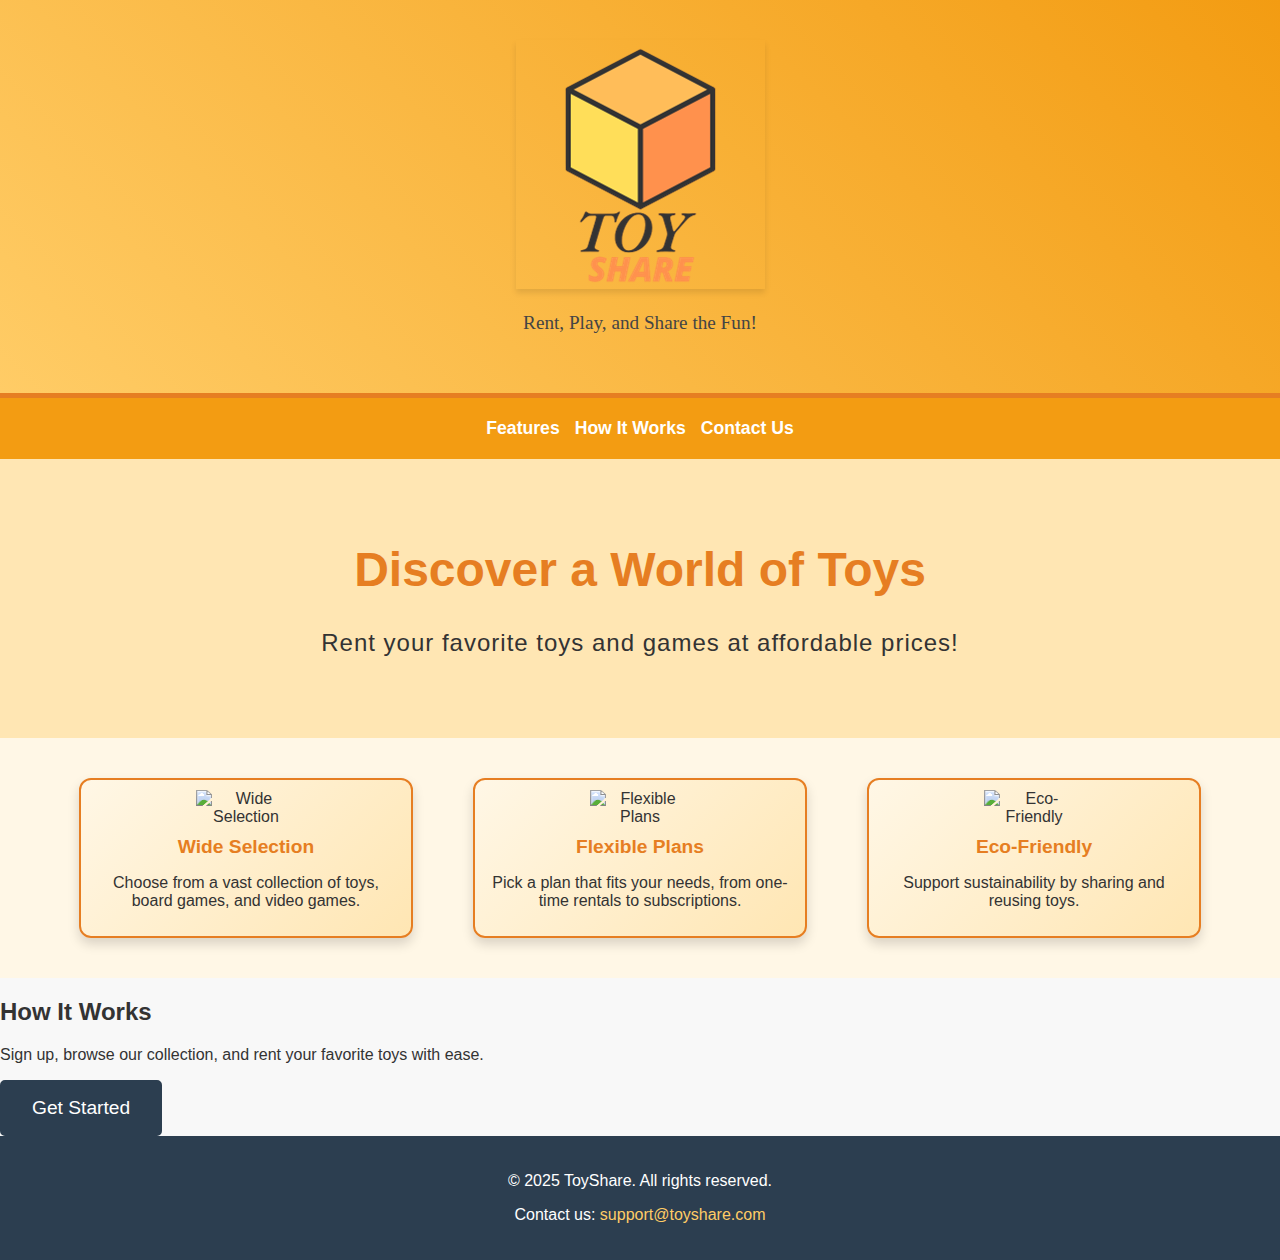
==== index.html @ 13f4dc5a "Add files via upload" ====
<!DOCTYPE html>
<html lang="en">
<head>
    <meta charset="UTF-8">
    <meta name="viewport" content="width=device-width, initial-scale=1.0">
    <title>ToyShare - Rent & Play</title>
    <link href="style.css" rel="stylesheet" type="text/css" />
</head>
<body>
    <header>
        <img src="image.png" alt="ToyShare Logo">
        <p>Rent, Play, and Share the Fun!</p>
    </header>

    <nav>
        <a href="#features">Features</a>
        <a href="#how-it-works">How It Works</a>
        <a href="#contact">Contact Us</a>
    </nav>

    <div class="hero">
        <h1>Discover a World of Toys</h1>
        <p>Rent your favorite toys and games at affordable prices!</p>
    </div>

    <section id="features" class="features">
        <div class="feature">
            <img src="https://via.placeholder.com/100" alt="Wide Selection">
            <h3>Wide Selection</h3>
            <p>Choose from a vast collection of toys, board games, and video games.</p>
        </div>
        <div class="feature">
            <img src="https://via.placeholder.com/100" alt="Flexible Plans">
            <h3>Flexible Plans</h3>
            <p>Pick a plan that fits your needs, from one-time rentals to subscriptions.</p>
        </div>
        <div class="feature">
            <img src="https://via.placeholder.com/100" alt="Eco-Friendly">
            <h3>Eco-Friendly</h3>
            <p>Support sustainability by sharing and reusing toys.</p>
        </div>
    </section>

    <section id="how-it-works" class="cta">
        <h2>How It Works</h2>
        <p>Sign up, browse our collection, and rent your favorite toys with ease.</p>
        <a href="#">Get Started</a>
    </section>

    <footer id="contact">
        <p>&copy; 2025 ToyShare. All rights reserved.</p>
        <p>Contact us: <a href="mailto:support@toyshare.com">support@toyshare.com</a></p>
    </footer>

    <script src="script.js"></script>
</body>
</html>
---- style.css ----
/* General Styles */
    @media (max-width: 768px) {
        nav {
            flex-direction: column;
            gap: 10px;
        }

        .features {
            flex-direction: column;
        }

        .feature {
            width: 100%;
        }
    }

    @keyframes slideInFromBottom {
        from {
            transform: translateY(50px);
            opacity: 0;
        }
        to {
            transform: translateY(0);
            opacity: 1;
        }
    }

    body {
        font-family: 'Roboto', sans-serif; /* Modern font for body */
        margin: 0;
        padding: 0;
        box-sizing: border-box;
        color: #333;
        font-size: 18px; /* Adjust base font size */
        background-color: #f8f8f8;
        background-image: url('https://www.transparenttextures.com/patterns/old-wall.png'); /* Add an antique texture */
    }
    body {
        font-family: 'Roboto', sans-serif; /* Use a modern font */
        font-size: 16px; /* Adjust base font size */
    }

    /* Header */
    header {
        text-align: center;
        font-family: 'Georgia', serif; /* Traditional serif for headers */
        background-color: #ffcc66; /* Light yellow-orange */
        background: linear-gradient(45deg, #ffcc66, #f39c12); /* Slightly less aggressive gradient */
        padding: 40px 20px; /* More padding for a bolder, timeless look */
        color: #444;
        border-bottom: 5px solid #e67e22; /* Add a traditional border line */
        box-shadow: 0 4px 6px rgba(0, 0, 0, 0.2); /* Enhance depth */
    }

    header img {
        max-width: 400px;
        height: auto;
        box-shadow: 0 4px 6px rgba(0, 0, 0, 0.1);
    }

    header h1 {
        font-family: 'Georgia', serif; /* Traditional serif for headers */
        font-size: 2.5rem; /* Bold traditional serif for the header */
        letter-spacing: 1px; /* Slight letter spacing */
        font-style: italic;
    }

    header p {
        font-size: 1.2rem;
    }

    /* Navigation */
    nav {
        display: flex;
        justify-content: center;
        gap: 15px;
        background-color: #f39c12; /* Deep yellow-orange */
        padding: 20px 0; /* Add extra padding for a more balanced look */
    }

    nav a {
        color: #fff;
        text-decoration: none;
        font-weight: bold;
        font-size: 1.1rem;
        transition: color 0.3s ease, transform 0.2s ease;
    }

    nav a:hover {
        text-decoration: underline;
        color: #ffcc66;
        transform: translateY(-2px); /* Subtle movement for classic button hover effect */
        background-color: rgba(255, 204, 102, 0.2); /* Add a light background effect */
        padding: 8px 12px; /* Slight padding for hover effect */
        border-radius: 5px; /* Rounded background */
    }

    .cta a {
        display: inline-block;
        background-color: #2c3e50; /* Classic dark blue for buttons */
        color: #fff;
        text-decoration: none;
        border-radius: 5px;
        transition: background-color 0.3s ease, transform 0.3s ease;
        padding: 15px 30px; /* Larger padding for emphasis */
        font-size: 1.2rem;
        border: 2px solid #2c3e50; /* Add a classic border */
    }

    .cta a:hover {
        background-color: #34495e; /* Slightly darker blue */
        transform: scale(1.05); /* Slight scale effect for classic button feel */
    }

    /* Hero Section */
    .hero {
        background-color: #ffe6b3; /* Light, classic yellow */
        text-align: center;
        padding: 50px 20px;
        animation: fadeIn 2s ease-in-out, slideInFromBottom 1s ease-out;
    }

    .hero h1 {
        color: #e67e22;
        font-size: 3rem; /* Larger heading */
        margin-bottom: 20px;
    }

    .hero p {
        letter-spacing: 1px; /* Add some letter spacing for a vintage effect */
        font-size: 1.5rem; /* Slightly smaller for body text */
        line-height: 1.8; /* Improve readability */
    }

    /* Features Section */
    .features {
        display: flex;
        justify-content: center;
        gap: 20px;
        flex-wrap: wrap;
        padding: 20px;
        background-color: #fff7e6; /* Very light orange */
    }

    .feature {
        text-align: center;
        width: 25%;
        margin: 20px;
        border: 2px solid #e67e22; /* Slightly thicker, traditional border */
        border-top: 2px solid #e67e22; /* Classic thin divider */
        box-shadow: 0 6px 12px rgba(0, 0, 0, 0.15); /* Stronger shadow for depth */
        border-radius: 12px; /* Slightly rounded corners for a more classic feel */
        padding: 10px;
        transition: transform 0.3s ease, box-shadow 0.3s ease;
        background: linear-gradient(135deg, #fff7e6, #ffe6b3);
    }

    .feature img {
        max-width: 100px;
        height: auto;
    }

    .feature h3 {
        font-size: 1.2rem;
        color: #e67e22;
        margin: 10px 0;
    }

    .feature:hover {
        transform: scale(1.05); /* Subtle scaling for engagement */
        box-shadow: 0 8px 16px rgba(0, 0, 0, 0.2); /* Enhanced shadow on hover */
    }

    footer {
        text-align: center;
        padding: 20px;
        background-color: #2c3e50;
        color: #fff;
        font-size: 1rem;
    }

    footer a {
        color: #ffcc66;
        text-decoration: none;
    }

    footer a:hover {
        text-decoration: underline;
    }

    .feature p {
        font
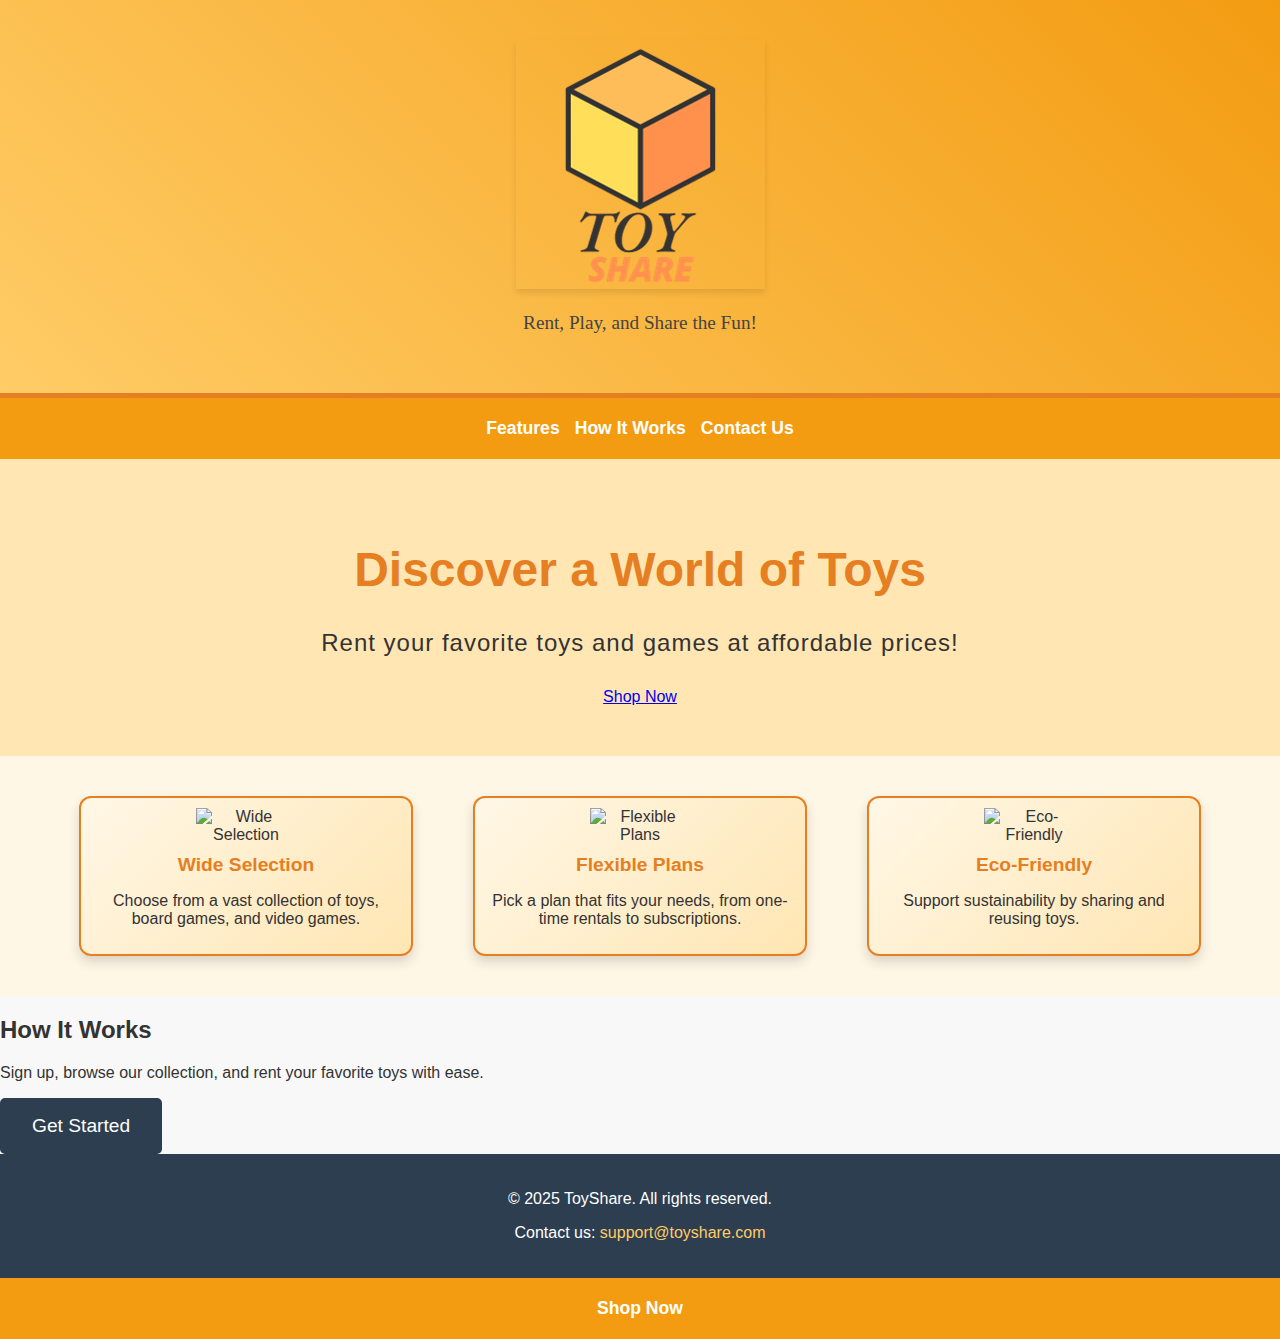
==== commit bd4f7a78: "Update index.html" ====
--- a/index.html
+++ b/index.html
@@ -21,6 +21,7 @@
     <div class="hero">
         <h1>Discover a World of Toys</h1>
         <p>Rent your favorite toys and games at affordable prices!</p>
+        <a href="/shop/index.html" class="cta-btn">Shop Now</a>
     </div>
 
     <section id="features" class="features">
@@ -52,6 +53,10 @@
         <p>Contact us: <a href="mailto:support@toyshare.com">support@toyshare.com</a></p>
     </footer>
 
+    <nav>
+        <a href="/shop/index.html" class="shop-btn">Shop Now</a> <!-- eShop link -->
+    </nav>
+
     <script src="script.js"></script>
 </body>
-</html>+</html>
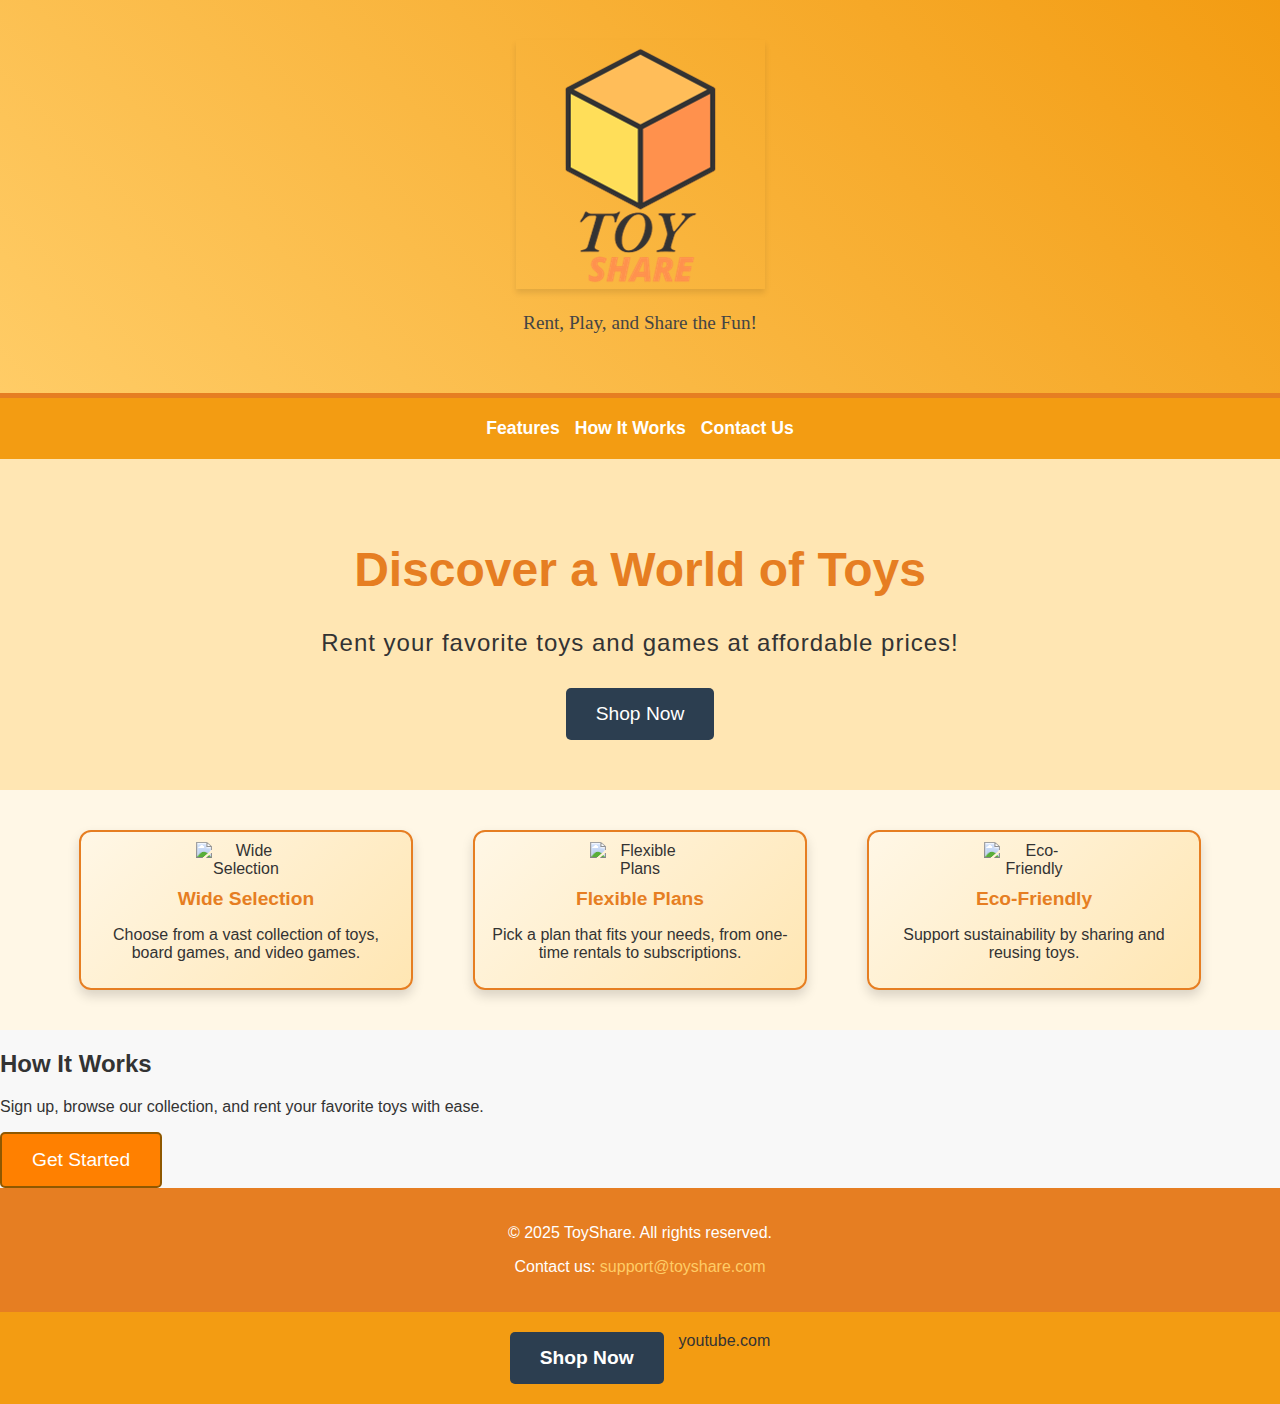
==== commit 50c7d0c4: "Update index.html" ====
--- a/index.html
+++ b/index.html
@@ -54,7 +54,7 @@
     </footer>
 
     <nav>
-        <a href="/shop/index.html" class="shop-btn">Shop Now</a> <!-- eShop link -->
+        <a href="/shop/index.html" class="shop-btn">Shop Now</a>youtube.com
     </nav>
 
     <script src="script.js"></script>
--- a/style.css
+++ b/style.css
@@ -97,18 +97,18 @@
 
     .cta a {
         display: inline-block;
-        background-color: #2c3e50; /* Classic dark blue for buttons */
+        background-color: #ff8000; /* Classic dark blue for buttons */
         color: #fff;
         text-decoration: none;
         border-radius: 5px;
         transition: background-color 0.3s ease, transform 0.3s ease;
         padding: 15px 30px; /* Larger padding for emphasis */
         font-size: 1.2rem;
-        border: 2px solid #2c3e50; /* Add a classic border */
+        border: 2px solid #8f5800; /* Add a classic border */
     }
 
     .cta a:hover {
-        background-color: #34495e; /* Slightly darker blue */
+        background-color: #d4801b; /* Slightly darker blue */
         transform: scale(1.05); /* Slight scale effect for classic button feel */
     }
 
@@ -130,6 +130,22 @@
         letter-spacing: 1px; /* Add some letter spacing for a vintage effect */
         font-size: 1.5rem; /* Slightly smaller for body text */
         line-height: 1.8; /* Improve readability */
+    }
+
+    .shop-btn, .cta-btn {
+        display: inline-block;
+        padding: 15px 30px;
+        background-color: #2c3e50; /* Classic dark blue */
+        color: #fff;
+        text-decoration: none;
+        border-radius: 5px;
+        font-size: 1.2rem;
+        transition: background-color 0.3s ease, transform 0.3s ease;
+    }
+
+    .shop-btn:hover, .cta-btn:hover {
+        background-color: #34495e; /* Slightly darker blue */
+        transform: scale(1.05);
     }
 
     /* Features Section */
@@ -174,7 +190,7 @@
     footer {
         text-align: center;
         padding: 20px;
-        background-color: #2c3e50;
+        background-color: #e67e22;
         color: #fff;
         font-size: 1rem;
     }
@@ -189,4 +205,4 @@
     }
 
     .feature p {
-        font+        font
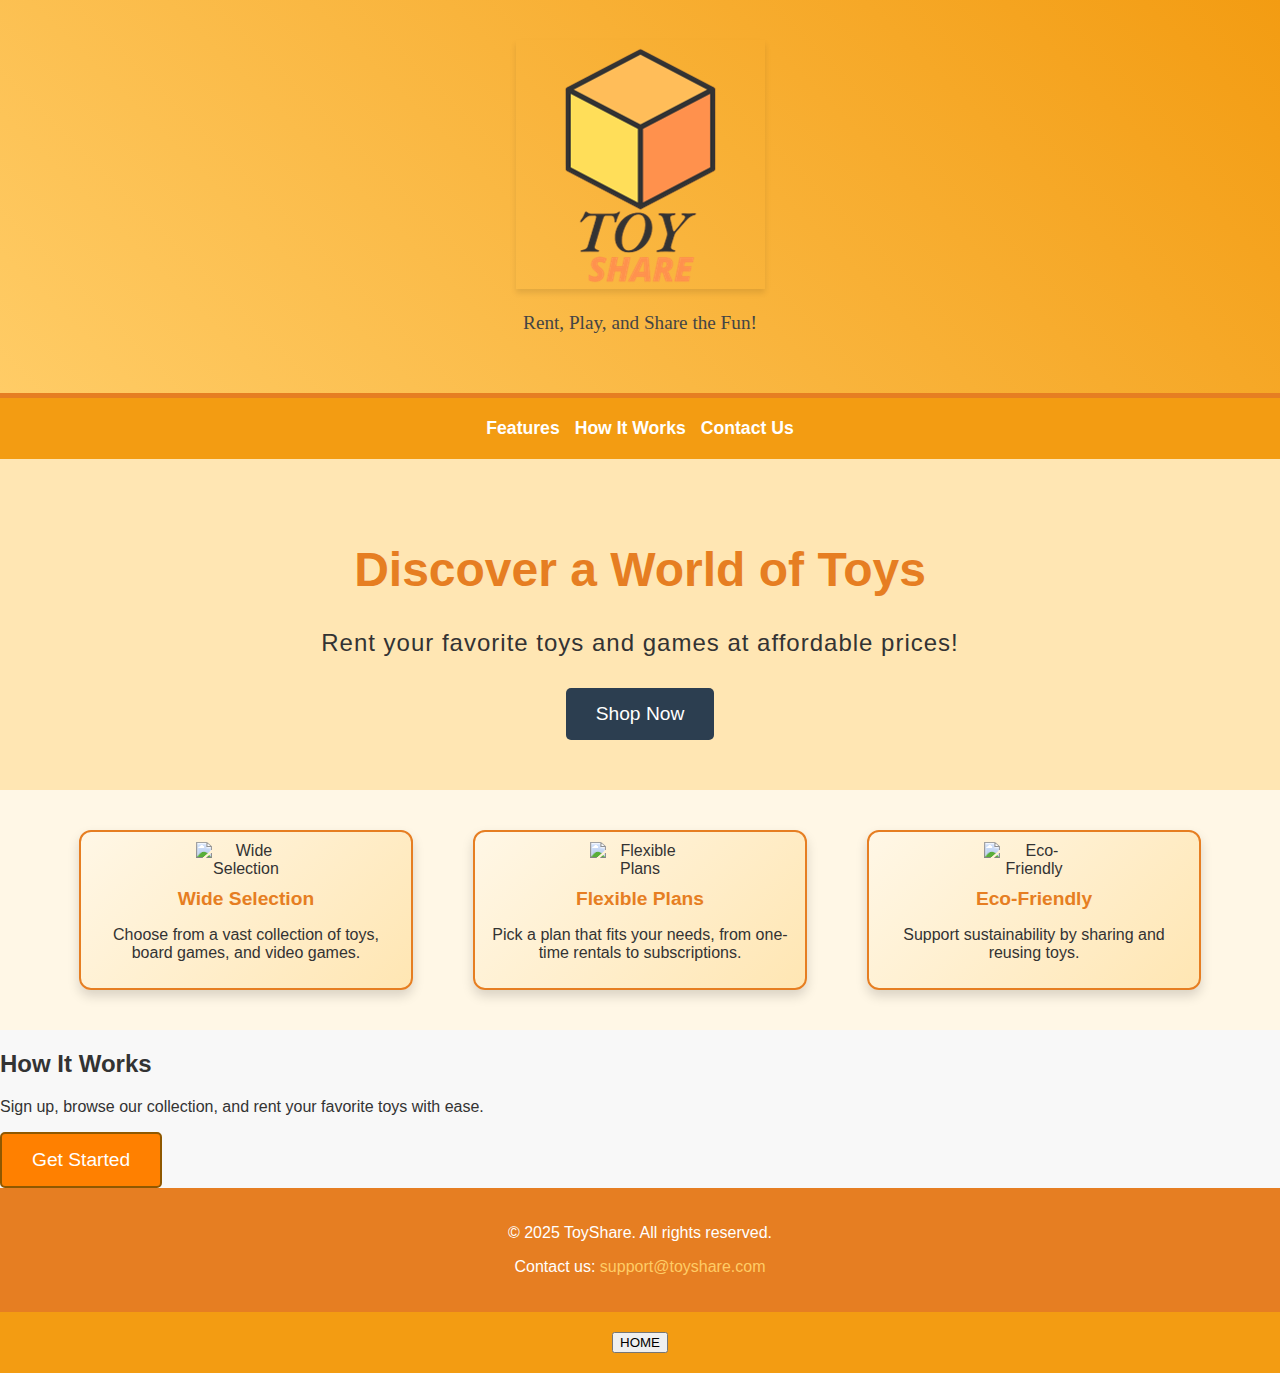
==== commit d9ad852f: "Update index.html" ====
--- a/index.html
+++ b/index.html
@@ -54,7 +54,7 @@
     </footer>
 
     <nav>
-        <a href="/shop/index.html" class="shop-btn">Shop Now</a>youtube.com
+        <button onclick="window.location.href = 'https://fragiskosmax.github.io/ToyShare/shop/index.html';">HOME</button>
     </nav>
 
     <script src="script.js"></script>
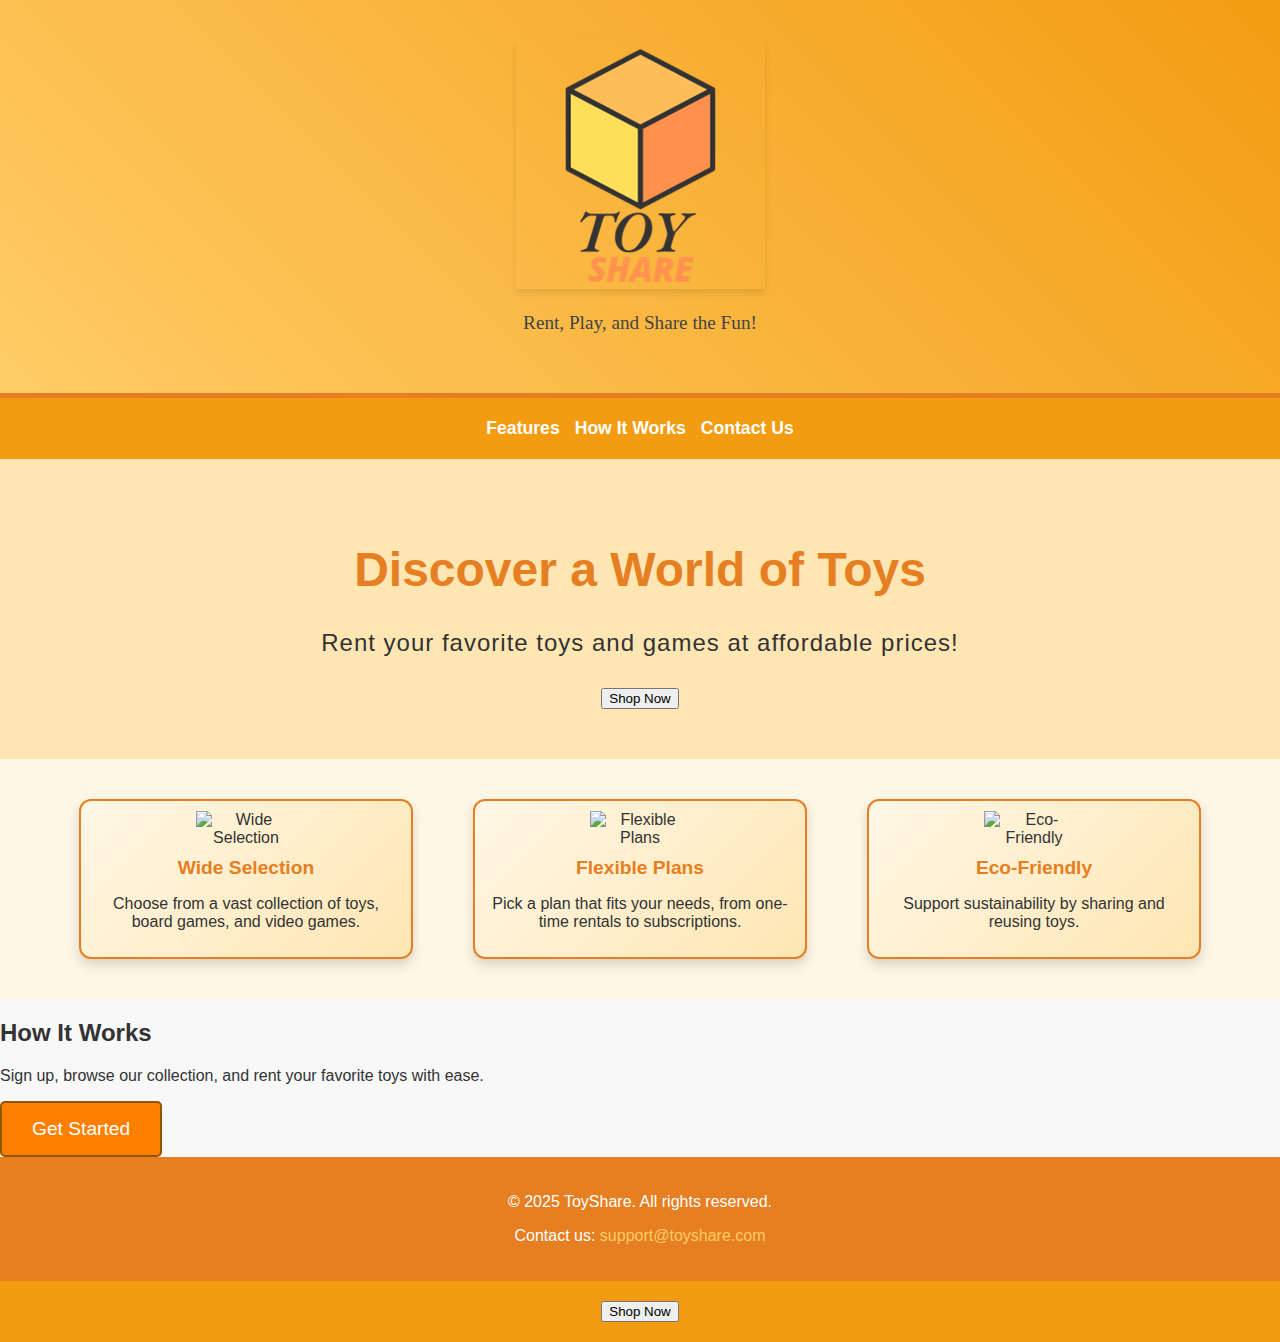
==== commit 7cae81cd: "Update index.html" ====
--- a/index.html
+++ b/index.html
@@ -21,7 +21,7 @@
     <div class="hero">
         <h1>Discover a World of Toys</h1>
         <p>Rent your favorite toys and games at affordable prices!</p>
-        <a href="/shop/index.html" class="cta-btn">Shop Now</a>
+        <button onclick="window.location.href = 'https://fragiskosmax.github.io/ToyShare/shop/index.html';">Shop Now</button>
     </div>
 
     <section id="features" class="features">
@@ -54,7 +54,7 @@
     </footer>
 
     <nav>
-        <button onclick="window.location.href = 'https://fragiskosmax.github.io/ToyShare/shop/index.html';">HOME</button>
+        <button onclick="window.location.href = 'https://fragiskosmax.github.io/ToyShare/shop/index.html';">Shop Now</button>
     </nav>
 
     <script src="script.js"></script>
